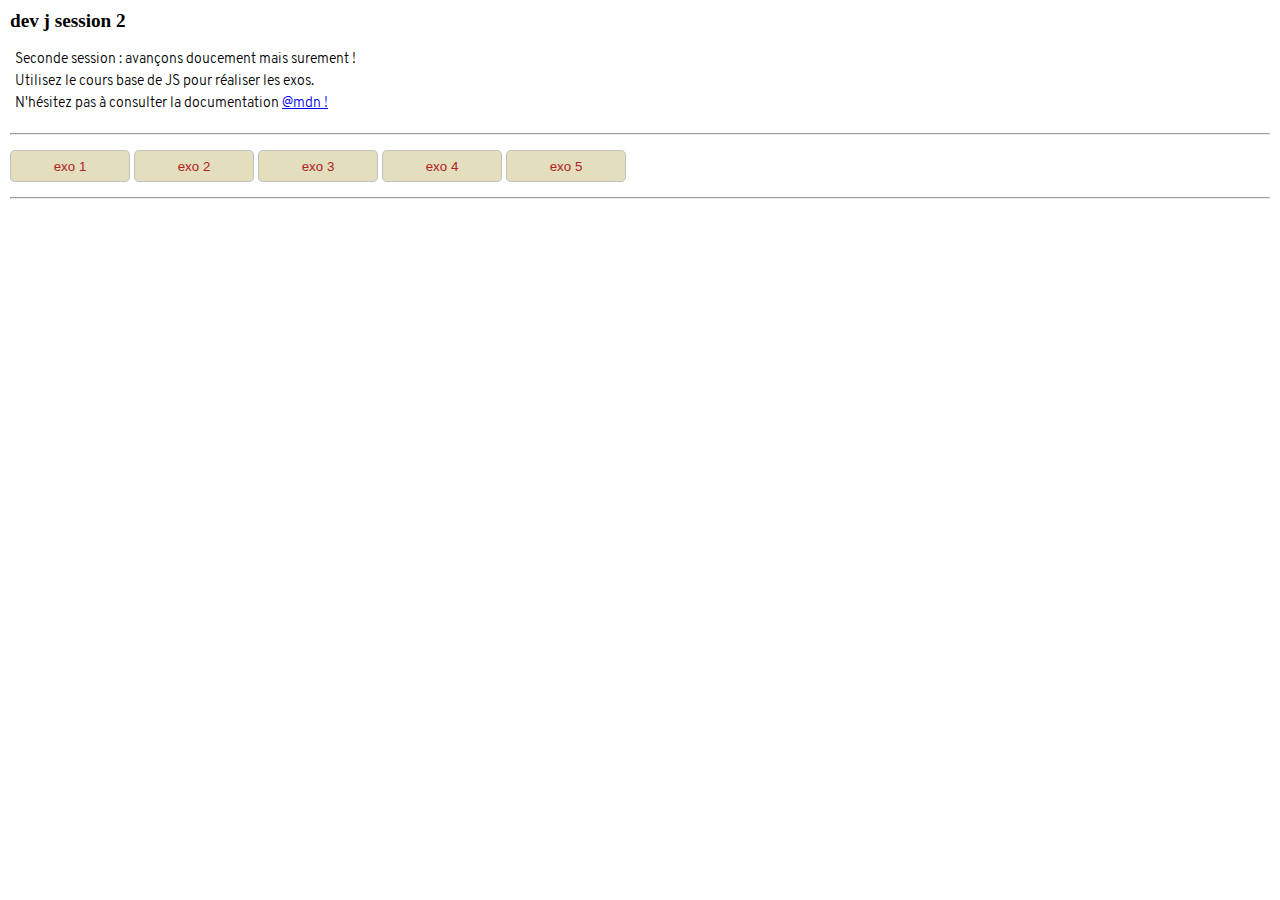
==== js/session2/index.html @ 4b07a32f "added session 2 js" ====
<!DOCTYPE html>
<html lang="en">

<head>
    <meta charset="UTF-8">
    <title>campus - dev j session 2</title>
    <link rel="stylesheet" href="css/styles.css">
    <script src="js/app.js"></script>
</head>

<body>
    <section class="col">
        <h1 class="title">dev j session 2</h1>
        <p class="parag">
            Seconde session : avançons doucement mais surement !
            <br> Utilisez le cours base de JS pour réaliser les exos.
            <br> N'hésitez pas à consulter la documentation
            <a href="https://developer.mozilla.org/fr/docs/Web/JavaScript" class="link">@mdn !</a>
        </p>
        <hr class="line">
        <div class="row">
            <button id="exo_1" class="btn">exo 1</button>
            <button id="exo_2" class="btn">exo 2</button>
            <button id="exo_3" class="btn">exo 3</button>
            <button id="exo_4" class="btn">exo 4</button>
            <button id="exo_5" class="btn">exo 5</button>
        </div>
        <hr class="line">
        <div id="res_user1"></div>
    </section>
</body>

</html>
---- js/session2/css/styles.css ----
@font-face {
    font-family: overpass-regular;
    src: local("Overpass-Regular"),
        url(../fonts/overpass/Overpass-Regular.ttf),
        url(../fonts/overpass/Overpass-Regular.eot),
        url(../fonts/overpass/Overpass-Regular.svg),
        url(../fonts/overpass/Overpass-Regular.woff);
    font-weight: normal;
}

@font-face {
    font-family: overpass-light;
    src: local("Overpass-Regular"),
        url(../fonts/overpass/Overpass-Light.ttf),
        url(../fonts/overpass/Overpass-Light.eot),
        url(../fonts/overpass/Overpass-Light.svg),
        url(../fonts/overpass/Overpass-Light.woff);
    font-weight: normal;
}

* {
    margin: 0;
    padding: 0;
    box-sizing: border-box;
}

html {
    font-size: 16px;
}

body {
    padding: 10px;
}

.title {
    margin: 0 0 10px;
    font-size: 1.2rem;
}

.parag {
    font-family: overpass-light;
    padding: 5px;
    font-size: .9rem;
}

.line {
    margin: 15px auto;
}

.btn {
    width: 120px;
    height: 32px;
    background: #E3DEBE;
    color: firebrick;
    border: 1px solid silver;
    border-radius: .3rem;
    cursor: pointer;
}

.btn:hover {
    background: silver;
}
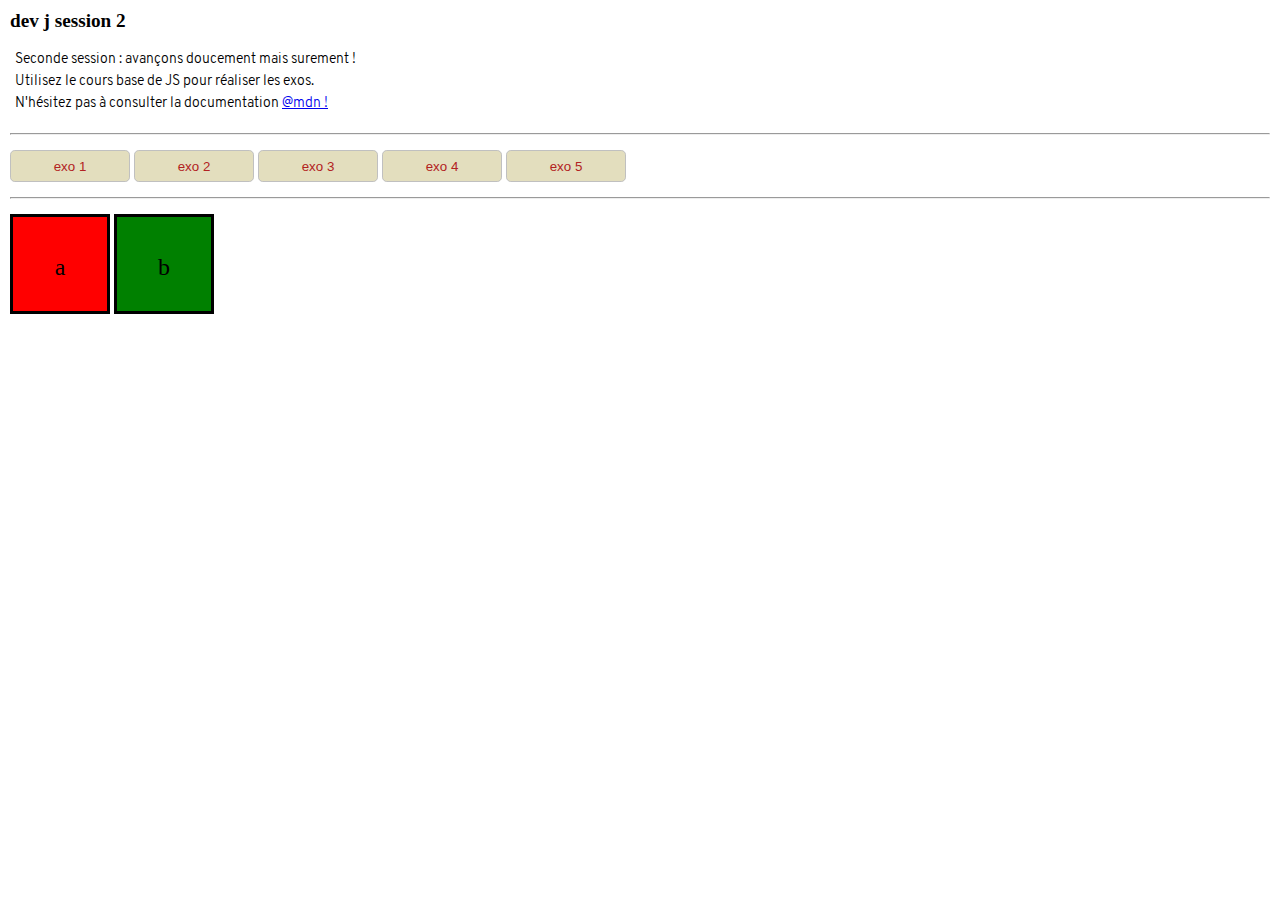
==== commit eaa50da7: "added some code in exos and utility methods" ====
--- a/js/session2/index.html
+++ b/js/session2/index.html
@@ -26,7 +26,8 @@
             <button id="exo_5" class="btn">exo 5</button>
         </div>
         <hr class="line">
-        <div id="res_user1"></div>
+        <div id="red" class="block" style="background:red;" onclick="session2.inverserCouleur(this);">a</div>
+        <div id="green" class="block" style="background:green;" onclick="session2.inverserCouleur(this);">b</div>
     </section>
 </body>
 
--- a/js/session2/css/styles.css
+++ b/js/session2/css/styles.css
@@ -59,4 +59,20 @@
 
 .btn:hover {
     background: silver;
-}+}
+
+.block {
+    width: 100px;
+    height: 100px;
+    line-height: 100px;
+    border: 3px solid;
+    display: inline-block;
+    text-align: center;
+    font-size: 1.5rem;
+    cursor: pointer;
+}
+
+.block:hover {
+    border-color: orange;
+    color: orange;
+}
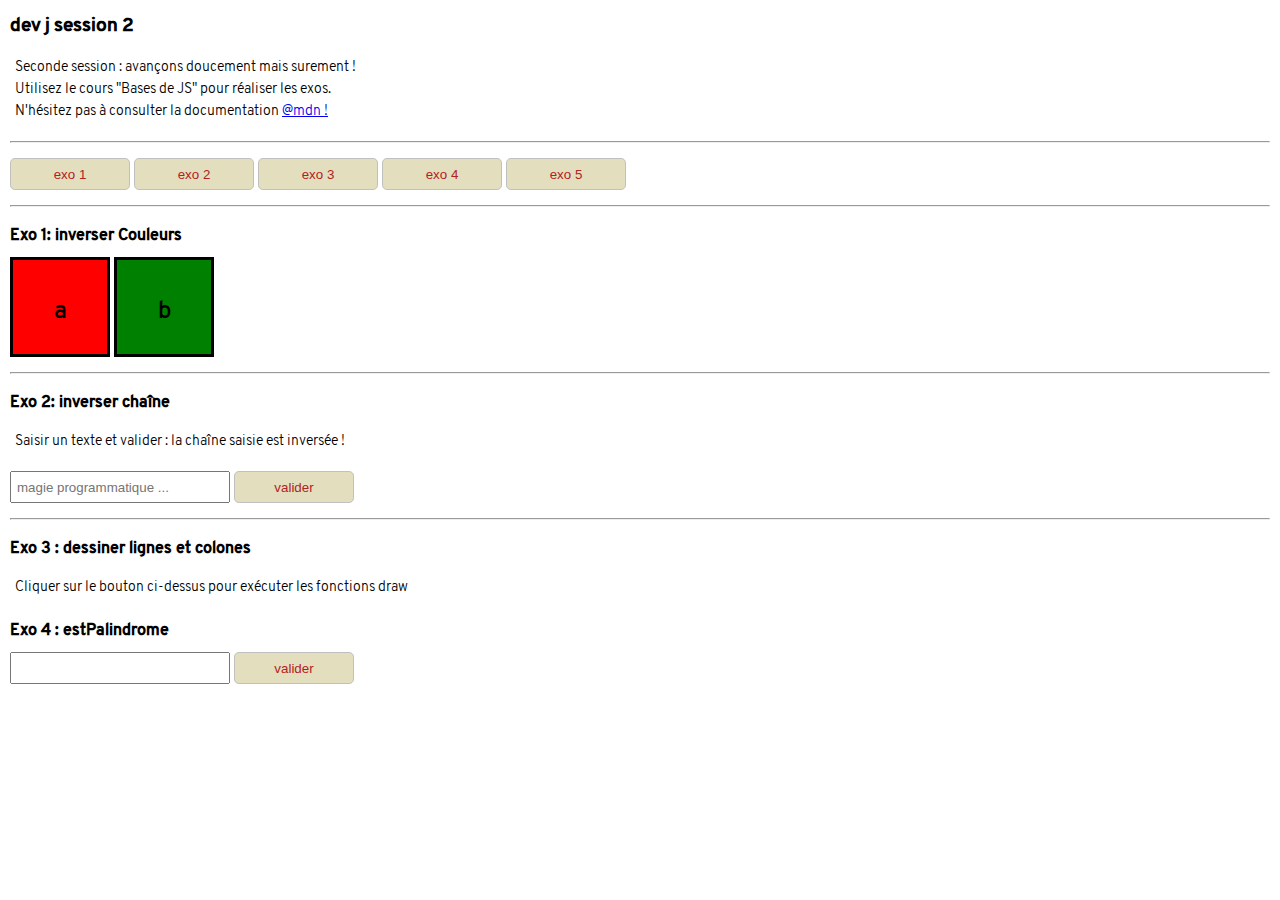
==== commit 49769c7c: "added response for exos s2e1-2-3-4" ====
--- a/js/session2/index.html
+++ b/js/session2/index.html
@@ -13,10 +13,11 @@
         <h1 class="title">dev j session 2</h1>
         <p class="parag">
             Seconde session : avançons doucement mais surement !
-            <br> Utilisez le cours base de JS pour réaliser les exos.
+            <br> Utilisez le cours "Bases de JS" pour réaliser les exos.
             <br> N'hésitez pas à consulter la documentation
             <a href="https://developer.mozilla.org/fr/docs/Web/JavaScript" class="link">@mdn !</a>
         </p>
+
         <hr class="line">
         <div class="row">
             <button id="exo_1" class="btn">exo 1</button>
@@ -26,8 +27,36 @@
             <button id="exo_5" class="btn">exo 5</button>
         </div>
         <hr class="line">
-        <div id="red" class="block" style="background:red;" onclick="session2.inverserCouleur(this);">a</div>
-        <div id="green" class="block" style="background:green;" onclick="session2.inverserCouleur(this);">b</div>
+
+
+        <h2 class="subtitle">Exo 1: inverser Couleurs</h2>
+        <div id="red" class="block" style="background:red;" onclick="session2.inverserCouleurs(this);">a</div>
+        <div id="green" class="block" style="background:green;" onclick="session2.inverserCouleurs(this);">b</div>
+        <hr class="line">
+
+
+        <h2 class="subtitle">Exo 2:  inverser chaîne</h2>
+        <p class="parag">
+            Saisir un texte et valider : la chaîne saisie est inversée !
+        </p>
+        <input id="chaine_a_inverser" type="text" placeholder="magie programmatique ..." class="input">
+        <input id="inverser_chaine" type="submit" value="valider" class="btn">
+        <hr class="line">
+
+
+        <h2 class="subtitle">Exo 3 : dessiner lignes et colones</h2>
+        <p class="parag">
+            Cliquer sur le bouton ci-dessus pour exécuter les fonctions draw
+        </p>
+        <pre id="result_draw"></pre>
+
+
+        <h2 class="subtitle">Exo 4 : estPalindrome </h2>
+        <input id="saisie_palindrome" type="text" class="input">
+        <input id="verifier_palindrome" type="submit" value="valider" class="btn">
+        <p id="resultat_palindrome" class="parag">
+            
+        </p>
     </section>
 </body>
 
--- a/js/session2/css/styles.css
+++ b/js/session2/css/styles.css
@@ -30,6 +30,7 @@
 
 body {
     padding: 10px;
+    font-family: overpass-regular;
 }
 
 .title {
@@ -37,10 +38,16 @@
     font-size: 1.2rem;
 }
 
+.subtitle {
+    margin: 0 0 10px;
+    font-size: 1rem;
+}
+
 .parag {
     font-family: overpass-light;
     padding: 5px;
     font-size: .9rem;
+    margin-bottom: 15px;
 }
 
 .line {
@@ -76,3 +83,9 @@
     border-color: orange;
     color: orange;
 }
+
+.input {
+    height: 32px;
+    width: 220px;
+    padding: 5px;
+}
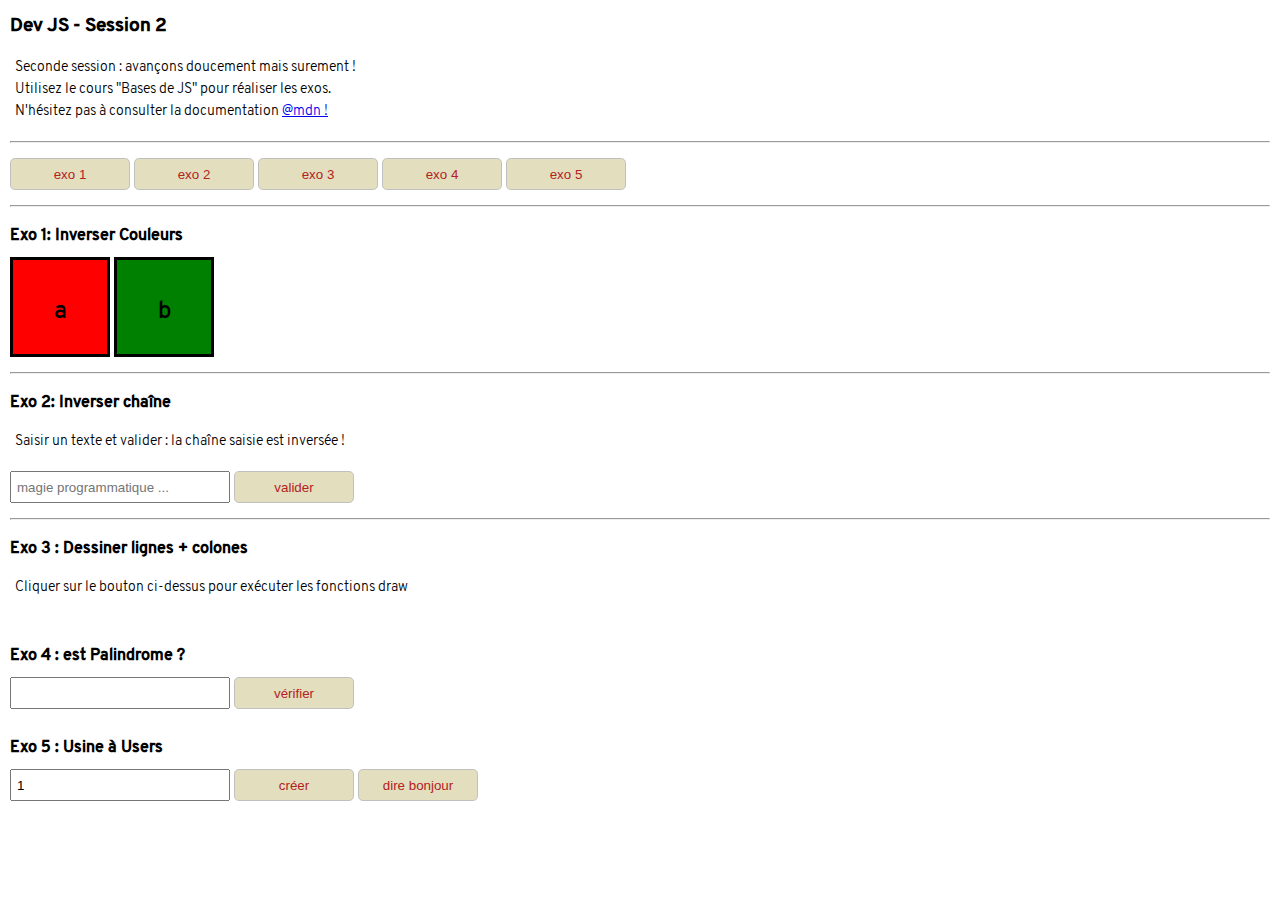
==== commit ba4fc126: "added some code to exos s2e4" ====
--- a/js/session2/index.html
+++ b/js/session2/index.html
@@ -10,7 +10,7 @@
 
 <body>
     <section class="col">
-        <h1 class="title">dev j session 2</h1>
+        <h1 class="title">Dev JS - Session 2</h1>
         <p class="parag">
             Seconde session : avançons doucement mais surement !
             <br> Utilisez le cours "Bases de JS" pour réaliser les exos.
@@ -29,13 +29,13 @@
         <hr class="line">
 
 
-        <h2 class="subtitle">Exo 1: inverser Couleurs</h2>
+        <h2 class="subtitle">Exo 1: Inverser Couleurs</h2>
         <div id="red" class="block" style="background:red;" onclick="session2.inverserCouleurs(this);">a</div>
         <div id="green" class="block" style="background:green;" onclick="session2.inverserCouleurs(this);">b</div>
         <hr class="line">
 
 
-        <h2 class="subtitle">Exo 2:  inverser chaîne</h2>
+        <h2 class="subtitle">Exo 2:  Inverser chaîne</h2>
         <p class="parag">
             Saisir un texte et valider : la chaîne saisie est inversée !
         </p>
@@ -44,19 +44,24 @@
         <hr class="line">
 
 
-        <h2 class="subtitle">Exo 3 : dessiner lignes et colones</h2>
+        <h2 class="subtitle">Exo 3 : Dessiner lignes + colones</h2>
         <p class="parag">
             Cliquer sur le bouton ci-dessus pour exécuter les fonctions draw
         </p>
-        <pre id="result_draw"></pre>
+        <pre id="result_draw" class="parag"></pre>
 
 
-        <h2 class="subtitle">Exo 4 : estPalindrome </h2>
+        <h2 class="subtitle">Exo 4 : est Palindrome ?</h2>
         <input id="saisie_palindrome" type="text" class="input">
-        <input id="verifier_palindrome" type="submit" value="valider" class="btn">
-        <p id="resultat_palindrome" class="parag">
-            
-        </p>
+        <input id="verifier_palindrome" type="submit" value="vérifier" class="btn">
+        <p id="resultat_palindrome" class="parag"></p>
+
+
+        <h2 class="subtitle">Exo 5 : Usine à Users </h2>
+        <input id="nombre_users" type="number" class="input" value="1">
+        <input id="creer_users" type="submit" value="créer" class="btn">
+        <input id="bonjour_users" type="submit" value="dire bonjour" class="btn">
+        <p id="resultat_users" class="parag"></p>
     </section>
 </body>
 
